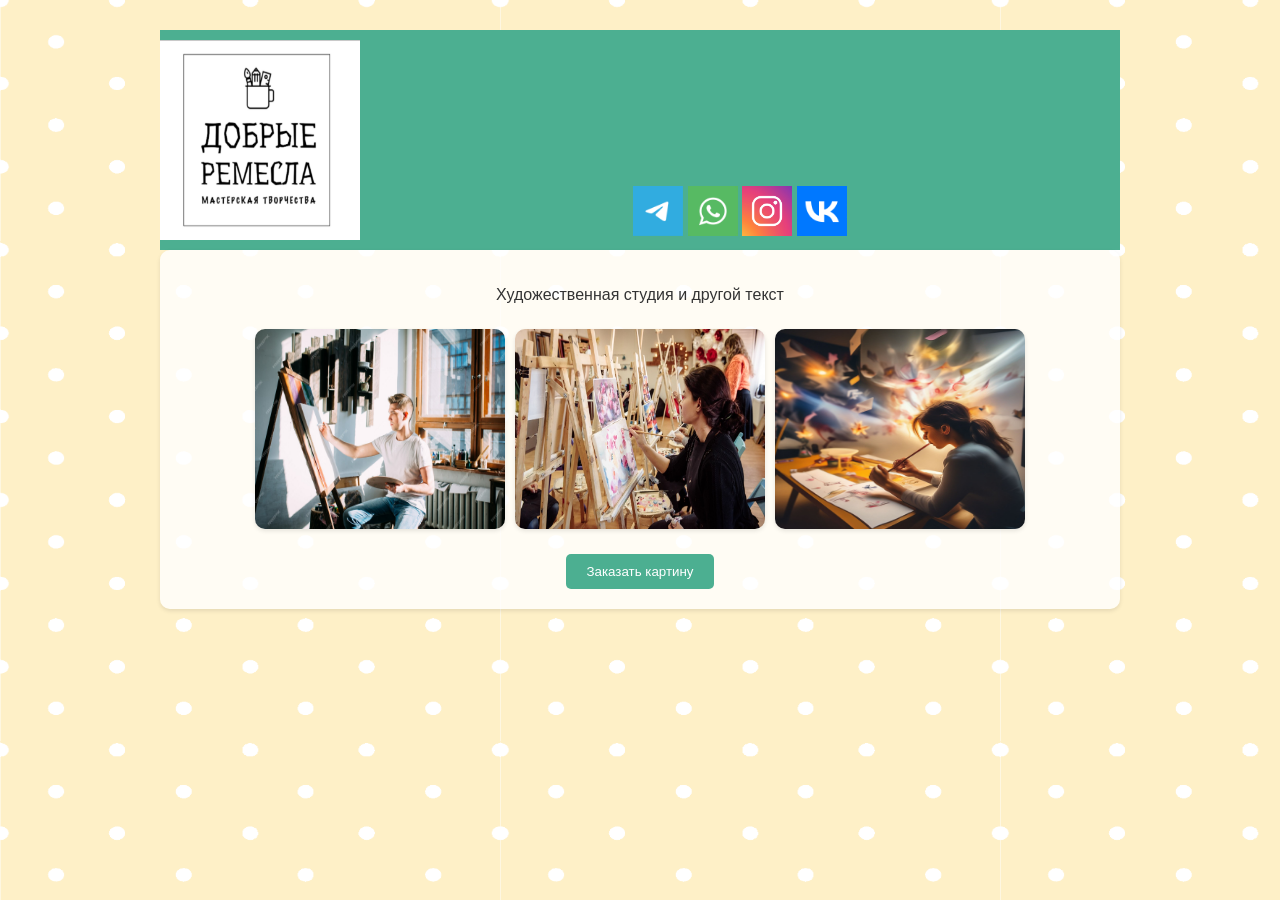
==== index.html @ fd64a158 "Add files via upload" ====
<!DOCTYPE html>
<html lang="ru">
<head>
    <meta charset="UTF-8">
    <meta name="viewport" content="width=device-width, initial-scale=1.0">
    <title></title>
    <link rel="stylesheet" href="style.css">
</head>
<body>
    
    <div class="container">
        <div class="header">
                
                <img id="logo" src = "logo/logo.png" width="200" height="200"> 
                <div class="links">
                    <a href="#"><img src="logo/telegram.png"></a>
                    <a href="#"><img src="logo/whatsapp.png"></a>
                    <a href="#"><img src="logo/instagram.png"></a>
                    <a href="#"><img src="logo/vk.png"></a>
                </div>
        </div>
        <div class="content">
            <div class="description">
                <p>Художественная студия и другой текст</p>
            </div>
            <div class="gallery">
                <img src="images/image1.jpg" alt="Картина 1">
                <img src="images/image2.jpg" alt="Картина 2">
                <img src="images/image3.jpg" alt="Картина 3">
                <!-- Добавьте больше изображений -->
            </div>
            <div class="cta">
                <button>Заказать картину</button>
            </div>
        </div>
    </div>
</body>
</html>
---- style.css ----
body {
    font-family: sans-serif;
    margin: 0;
    padding: 0;
    background-color: #ffffff;
    background-attachment:fixed;
    color: #333;

    background-image: url('background.png'); /* Замените на путь к вашему изображению */
    background-size: 500px 500px; /* Размер горошин */
    background-repeat: repeat;
}

.container {
    max-width: 960px;
    margin: 0 auto;
    padding: 30px;
}

.header {
    background-color: #4caf91; /* Морской зеленый */
    color: #fff;
    padding: 10px 0;
    display: flex; /* Используем Flexbox */
    align-items: flex-end;
    margin-right: 20px;
    width: 100%;
    
    
    
    
    
}

.header logo{
    margin-left: 20px;

    
    
    
    
    
}
.links {
    margin: 0 auto;
    margin-top: 20px;
    flex-flow: row wrap;
    justify-content: flex-end;

}
.links a{
    margin: 0;

    

}
.links img {

 
    width: 50px;
    height: 50x;

}

h1 {
    text-align:  center;
    margin-right: 20px;
}

.content {
    background-color: #ffffffce;
    padding: 20px;
    border-radius: 10px;
    box-shadow: 0 2px 4px rgba(0, 0, 0, 0.1)
    
}

.description {
    text-align: center;
}

.gallery {
    display: flex;
    flex-wrap: wrap;
    justify-content: center;
    margin-top: 20px;
}

.gallery img {
    width: 250px;
    height: 200px;
    margin: 5px;
    border-radius: 10px;
    box-shadow: 0 2px 4px rgba(0, 0, 0, 0.1);
}

.cta {
    text-align: center;
    margin-top: 20px;
}

.cta button {
    background-color: #4caf91;
    color: #fff;
    padding: 10px 20px;
    border: none;
    border-radius: 5px;
    cursor: pointer;
}
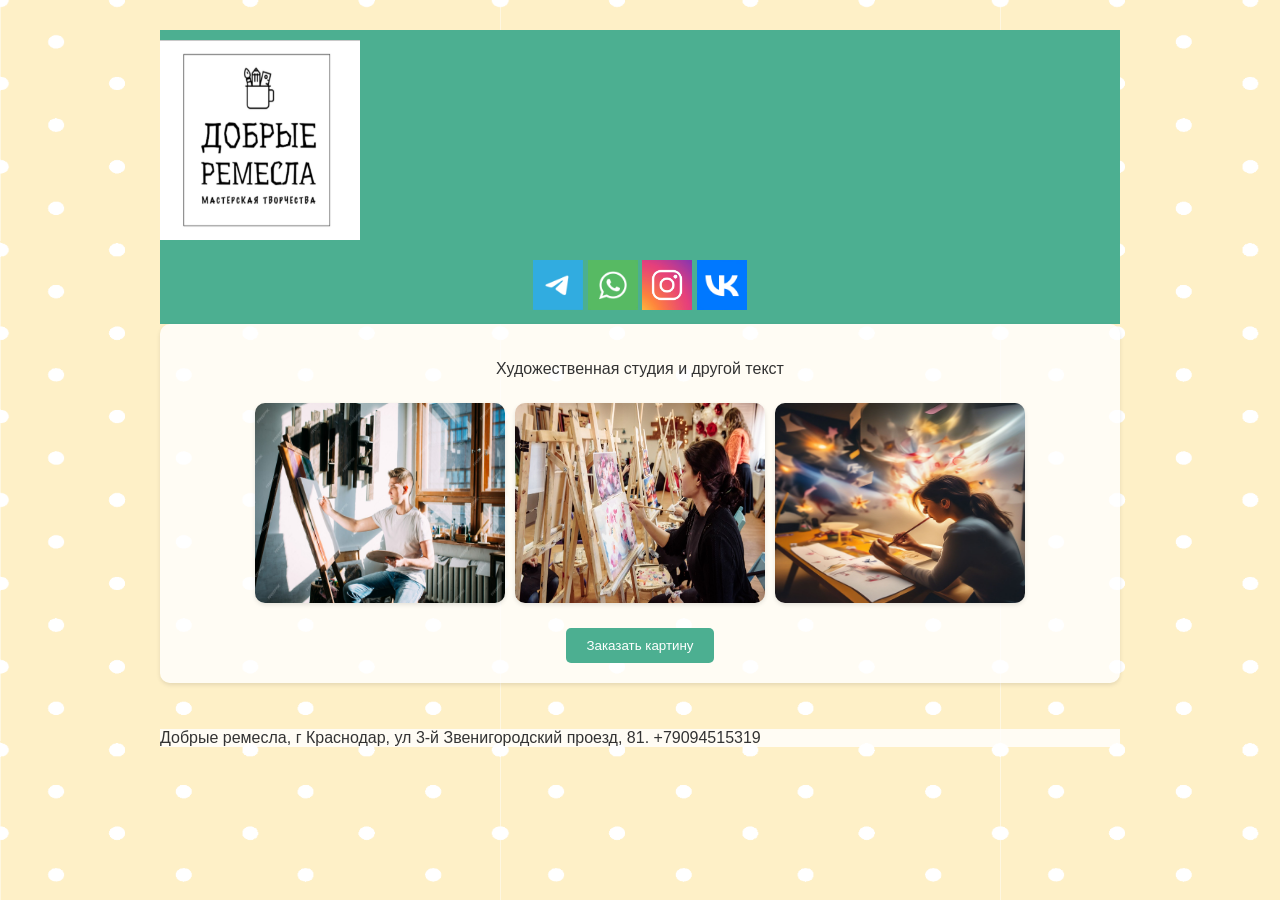
==== commit d54343e1: "add footer" ====
--- a/index.html
+++ b/index.html
@@ -35,4 +35,9 @@
         </div>
     </div>
 </body>
+<footer>
+    <div class="foot">
+        <p>Добрые ремесла, г Краснодар, ул 3-й Звенигородский проезд, 81. +79094515319</p>
+    </div>
+</footer>
 </html>
--- a/style.css
+++ b/style.css
@@ -21,13 +21,10 @@
     background-color: #4caf91; /* Морской зеленый */
     color: #fff;
     padding: 10px 0;
-    display: flex; /* Используем Flexbox */
+    display: grid; /* Используем Flexbox */
     align-items: flex-end;
     margin-right: 20px;
     width: 100%;
-    
-    
-    
     
     
 }
@@ -35,10 +32,6 @@
 .header logo{
     margin-left: 20px;
 
-    
-    
-    
-    
     
 }
 .links {
@@ -106,4 +99,10 @@
     border: none;
     border-radius: 5px;
     cursor: pointer;
+}
+.foot {
+    max-width: 960px;
+    margin: 0 auto;
+    background-color: #ffffffce;
+
 }
